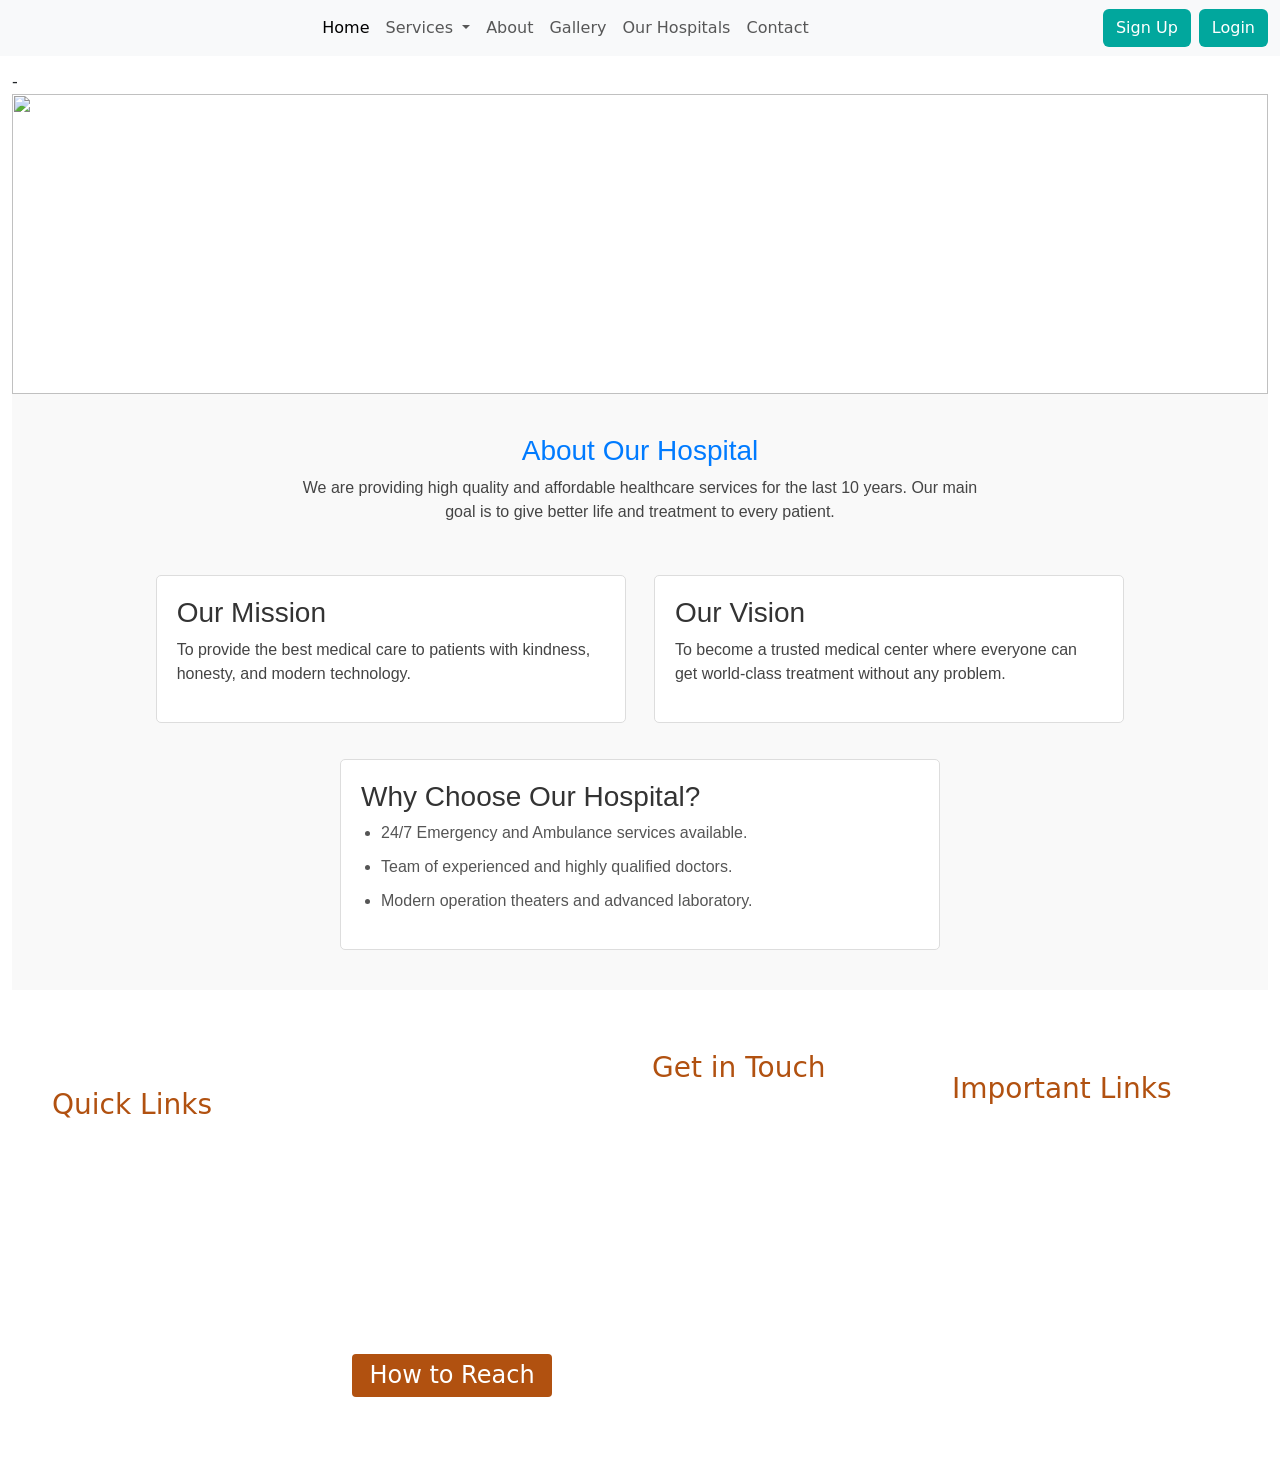
==== about.html @ 45f6a083 "Add files via upload" ====
<!DOCTYPE html>
<html lang="en">
<head>
    <meta charset="UTF-8">
    <meta name="viewport" content="width=device-width, initial-scale=1.0">
    <title>About Page</title>
    <link rel="stylesheet" href="style.css">
    <link rel="stylesheet" href="https://cdn.jsdelivr.net/npm/bootstrap@5.3.8/dist/css/bootstrap.min.css">

<style>
 
#about-section {
    padding: 40px;
    background-color: #f9f9f9;
    font-family: Arial, sans-serif;
}

#about-section h2 {
    color: #007bff;
    font-size: 28px;
}

#about-section p {
    color: #444444;
    font-size: 16px;
    max-width: 700px;
}


.about-box-container {
    text-align: center;
}

.box {
    display: inline-block;
    width: 40%;
    margin: 1%;
    padding: 20px;
    background-color: #ffffff;
    border: 1px solid #dddddd;
    border-radius: 5px;
    vertical-align: top;
    text-align: left;
}

.box h3 {
    color: #333333;
    margin-top: 0;
}


.why-choose-us {
    background-color: #ffffff;
    padding: 20px;
    border: 1px solid #dddddd;
    border-radius: 5px;
    max-width: 600px;
    margin: 0 auto;
}


.why-choose-us h3 {
    color: #333333;
    margin-top: 0;
}

.why-choose-us ul {
    padding-left: 20px;
}

.why-choose-us li {
    margin-bottom: 10px;
    color: #555555;
}


.hero-section img{
    height: 300px !important;
    width: 100%;
    object-fit: cover;
    padding: o;
}
.btn-signup{
    border: 1px solid #01a79d;
    background-color: #01a79d;

}
.btn-login{
    color: white;
    background-color: #01a79d;

}
.btn-signup:hover{
    background-color: #01a79d;
    color: white;

}
.btn-login:hover{
    background-color:transparent;
    border: 1px solid #01a79d;
    color: #01a79d;
}



</style>



</head>
<body>

 <div class="container-fluid">

        <!--header start-->
        <div class="row header">
            <div class="col-sm-12">
                <nav class="navbar navbar-expand-lg bg-body-tertiary fixed-top">
  <div class="container-fluid">
    <a class="navbar-brand" href="#">
        <img src="images/logo8.jpg" alt="" class="logo">
        
        
    </a>
    <button class="navbar-toggler" type="button" data-bs-toggle="collapse" data-bs-target="#navbarSupportedContent" aria-controls="navbarSupportedContent" aria-expanded="false" aria-label="Toggle navigation">
      <span class="navbar-toggler-icon"></span>
    </button>
    <div class="collapse navbar-collapse" id="navbarSupportedContent">
      <ul class="navbar-nav m-auto mb-2 mb-lg-0">
        <li class="nav-item">
          <a class="nav-link active" aria-current="page" href="#">Home</a>
        </li>
        <li class="nav-item dropdown">
          <a class="nav-link dropdown-toggle" href="#" role="button" data-bs-toggle="dropdown" aria-expanded="false">
            Services
          </a>
          <ul class="dropdown-menu">
            <li><a class="dropdown-item" href="opd.html">OPD</a></li>
            <li><hr class="dropdown-divider"></li>
            <li><a class="dropdown-item" href="radiology.html">Radiology</a></li>
            <li><hr class="dropdown-divider"></li>
            <li><a class="dropdown-item" href="blood bank.html">Blood Bank</a></li>
            <li><hr class="dropdown-divider"></li>
            <li><a class="dropdown-item" href="pharmecy.html">Pharmecy</a></li>
          </ul>
        </li>
        <li class="nav-item">
          <a class="nav-link " href="about.html">About</a>
        </li>
        <li class="nav-item">
          <a class="nav-link " href="gallery.html">Gallery</a>
        </li>
        <li class="nav-item">
          <a class="nav-link " href="our hospital.html">Our Hospitals</a>
        </li>
         <li class="nav-item">
          <a class="nav-link " href="contact.html">Contact </a>
        </li>
      </ul>
      <form class="d-flex" role="search">
        <a href="signup.html" class="btn btn-login me-2">Sign Up</a>
        <a href="login.html" class="btn btn-login">Login</a> 
      </form>
    </div>
  </div>
</nav>
            </div>
        </div>-
        <!--header end-->

        <section>
            <div class="hero-section">
          <img src="images/107.jpg" alt="">
</div>
</section>

   
<section id="about-section">
    <center>
        <h2>About Our Hospital</h2>
        <p>We are providing high quality and affordable healthcare services for the last 10 years. Our main goal is to give better life and treatment to every patient.</p>
    </center>

    <br>

    
    <div class="about-box-container">
        <div class="box">
            <h3>Our Mission</h3>
            <p>To provide the best medical care to patients with kindness, honesty, and modern technology.</p>
        </div>
        
        <div class="box">
            <h3>Our Vision</h3>
            <p>To become a trusted medical center where everyone can get world-class treatment without any problem.</p>
        </div>
    </div>

    <br>

   
    <div class="why-choose-us">
        <h3>Why Choose Our Hospital?</h3>
        <ul>
            <li>24/7 Emergency and Ambulance services available.</li>
            <li>Team of experienced and highly qualified doctors.</li>
            <li>Modern operation theaters and advanced laboratory.</li>
        </ul>
    </div>
</section>



 <!----footer- start-->

      <div class="row footer">
        <div class="col-sm-3">
          <h3 class="footer-heading quick-links">Quick Links</h3>
          <ul class="quick-links">
          <li>HIS AIIMS Patna</li>
          <li>Lab. Reports</li>
          <li>Check COVID Patient Status</li>
          <li>SMS Portal</li>
          <li>Virtual  Classroom</li>
          <li>Emergency</li>
          <li>Central Library</li>
          <li>Grievance</li>
          </ul>
        </div>
        <div class="col-sm-3">
          <iframe src="https://www.google.com/maps/embed?pb=!1m12!1m8!1m3!1d230248.33775694412!2d84.
          94229209448244!3d25.617199139303032!3m2!1i1024!2i768!4f13.
          1!2m1!1sAIIMS%20Patna!5e0!3m2!1sen!2sus!4v1783047907874!5m2!1sen!2sus"
           width="220" height="250" style="border:0;" 
           allowfullscreen="" loading="lazy" 
           referrerpolicy="strict-origin-when-cross-origin"></iframe>

          <h3 class="footer-heading  how-to-reach">How to Reach</h3>
        </div>
        <div class="col-sm-3">
          <h3 class="footer-heading touch">Get in Touch</h3>
          <ul class="get-in-touch">
          <li>
            <i class="bi bi-telephone-inbound"></i>
            <span class="phone">Phone:</span><br>
            Hospitals +91-612-2451070
            <br>
            Administration +0612-2451070 
          </li>
          <li>
            <i class="bi bi-envelope-at"></i>
            <span class="email">Email:</span><br>
             admin[at]aiimspatna[dot]org
          </li>
          <li>
             <i class="bi bi-geo-alt"></i>
            <span class="address">Address:</span><br>
            Phulwarisharif, Patna, Bihar-801507, India
          </li>

          <li>
             <i class="bi bi-geo-alt"></i>
            <span class="total-visitor">Total Visitor:</span><br>
               8 8 1 9 9 5 7
          </li>
          </ul>
        </div>
        <div class="col-sm-3">
          <h3 class="footer-heading important-links">Important Links</h3>
          <ul class="important-links">
          <li>Other AIIMS</li>
          <li>Online Registration</li>
          <li>Blood Bank</li>
          <li>PMSSY</li>
          <li>PMSSY DASHBOARD</li>
          <li>MoHFW</li>
          <li>EPROC</li>
          <li>EOFFICE AIIMS PATNA</li>
          <li>india.gov.in</li>
          </ul>
        </div>
      </div>



    <!---footer -end-->













   
   <script src=" https://cdn.jsdelivr.net/npm/bootstrap@5.3.8/dist/js/bootstrap.bundle.min.js"></script>


    </div>
</body>
</html>
---- style.css ----
.navbar{
    background-color: lightblue;
}


.header{
    height: 70px;
}
.logo{
    height: 50px;
}
.btn-signup{
    border: 1px solid #01a79d;
    background-color: #01a79d;

}
.btn-login{
    color: white;
    background-color: #01a79d;

}
.btn-signup:hover{
    background-color: #01a79d;
    color: white;

}
.btn-login:hover{
    background-color:transparent;
    border: 1px solid #01a79d;
    color: #01a79d;
}
/* hero section */
.slide-image{
    height: 400px;
}
.carousel-caption>h5 ,p{
    color: black;
}


/* services */
.service-head{
    height: 90px;
    display: flex;
    align-items: center;
    justify-content: center;
    flex-direction: column;

}
.service-head h4{
    text-align: center;
}
.service-head hr{
    width: 50%;
    border: 3px solid #01a79d;
    border-radius: 10px;
}
.services .card{
    height: 200px;
    display: flex;
    align-items: center;
    justify-content: center;
    box-shadow: 0 10px 10px rgba(214,223,223,.3);
    cursor: pointer;
    margin-top: 10px;

}
.services .card img{
    height: 140px;
    margin-bottom: 10px;
}
.services h5{
    text-align: center;
}

.about{
    /* height: 400px; */
    background-color: #cbeee8;
}
.about-col{
    display: flex;
    align-items: center;
    justify-content: center;

}
dir-image-outer, 
.director-image{
    height: 350px;
    width: 350px;
    border-radius:50%;
}
.about-col-2{
    display: flex;
    flex-direction: column;
    justify-content: center;
}
.dir-name{
    color: #01a79d;
}

/* counter */
.counter{
    background-image: url("images/counter-bg.jpg");
    background-position: center;
    background-size: cover;
    background-repeat: no-repeat;
}
.counter-count{
    height: 100px;
    border-radius: 20px;
    background-color: white;
    font-size: 30px;
    font-weight: bolder;
    display: flex;
    align-items: center;
    justify-content: center;
    margin-top: 10px;
}

/* gallery */


.gallery-title{
    background-color: #01a79d;
    padding: 10px;
    cursor: pointer;
    color: white;
    border-radius:  5px;
    position: relative;
    overflow: hidden;
    z-index: 1;
}
.gallery-title::after{
    content: " ";
    position: absolute;
    top: 0;
    left: 10px;
    height: 100%;
    width: 100%;
    background-color: rgb(50, 96, 128);
    transform: scaleX(0);
    transform-origin: left;
    transition:  0.4s ease;
    z-index: 21;

}
.gallery-title:hover::after{
    transform: scaleX(1);
}

.registered{
   background-color:#d6e5f4;
   padding: 20px 60px;
}
.registered>div{
    display: flex;
    align-items: center;
    justify-content: space-around;
}
.registered-card{
  height: 100px;
  width: 200px;
  border: 2px solid white;
  transition: .3s ease-in-out;
  cursor: pointer;
  display: flex;
  align-items: center;
  justify-content: center;
}

.registered-card>img{
    width: 80%;
    height: auto;
    display: block;
    border-radius:5px ;
}

.registered-card:hover{
    transform:translateY(-10px) ;
    box-shadow: 0 10px 10px rgba(0,0,0,.2);
}
 @media (max-width:768px){
    .registered>div{
        flex-direction:column ;
        gap:10px;
    }
 }

/*Modal */

.enquiry-btn{
  position:fixed;
  top:60%;
  right: -20px;;
  transform:rotate(-90deg);
  z-index:999;
}

.enquiry-form{
    display: flex;
    flex-direction: column;
    gap: 10px;
}

.enquiry-form input,select,textarea{
    width: 100%;
    padding: 7px 20px;
    border: 1px solid #ccc;
    border-radius: 5px;
    outline: none;
}

.enquiry-form input:focus,select:focus,textarea:focus{
    border-color: #01A79D;
}

.enquiry-form textarea{
    width: 100%;
    height: 120px;
    resize: none;
}

.enquiry-form button{
    width: 100%;
    border-radius:5px;
    border: none;
    padding: 15px;
    font-size: 20px;
    color:white;
    background-color:#01A79D;
}

/*---signUp----*/

body{
    margin: 0;
    padding: 0;
    background: #eaf7f6;
}
.main-box{
    width: 100vh;
    display: flex;
    justify-content: center;
    align-items: center;
}

.form-box{
    width: 400px;
    background: white;
    padding: 30px;
    border-radius: 10px;
    box-shadow: 0 0 15px rgba(0,0,0,.2);
}

.form-box h2{
    text-align: center;
    color: #01A79D;
    margin-bottom: 20px;
}

.form-box button{
    background: #01A79D;
    border: none;
}

.form-box button:hover{
    background:#01867e ;
}


/*footer*/

.footer{
   
    background-image:url(images/footer-bg.jpg);
    background-size:100% 100%;
    background-repeat: no-repeat;
    background-position:center;
    display: flex;
    align-items: center;
    justify-content: center;
    padding:20px 40px ;
}

.footer>div{
    margin-top: 10px;
}

.footer-haeding{
    color:#b15110;
}

.quick-links{
    list-style:none;
    color: #b15110;
    margin-top:20px;
    line-height: 2;
}

.quick-links>li{
    cursor: pointer;
    transition:.3s ease-in-out;
    color: white;
}

.quick-links>li:hover{
    color: #01A79D;
    transform:translateX(6px);
}

.how-to-reach{
    padding: 7px 10px;
    border:none;
    font-size: 24px;
    background-color: #b15110;
    box-sizing: border-box;
    width: 200px;
    color: white;
    margin-top: 20px;
    border-radius: 4px;
  text-align: center;
    
}

.how-to-reach:hover{
    background-color: #01A79D;
    color: white;
}

.touch{
    list-style:none;
    color: #b15110;
    margin-top:20px;
    line-height: 2;
}

.phone{
    color: white;
    font-weight: bold;
    font-size: 18px;
}
.get-in-touch li{
    list-style: none;
    margin-bottom: 10px;
    color: white;
}
.get-in-touch i{
    color: #b15110;
    font-size: 24px;
    margin-right: 5px;
}

.email{
    color: white;
    font-weight: bold;
    font-size: 18px;
}

.address{
    color: white;
    font-weight: bold;
    font-size: 18px;
}

.total-visitor{
    color: white;
    font-weight: bold;
    font-size: 18px;
}

.important-links{
    list-style:none;
    color: #b15110;
    margin-top:20px;
    line-height: 2;
}

.important-links>li{
    cursor: pointer;
    transition:.3s ease-in-out;
    color: white;
}

.important-links>li:hover{
    color: #01A79D;
    transform:translateX(6px);
}
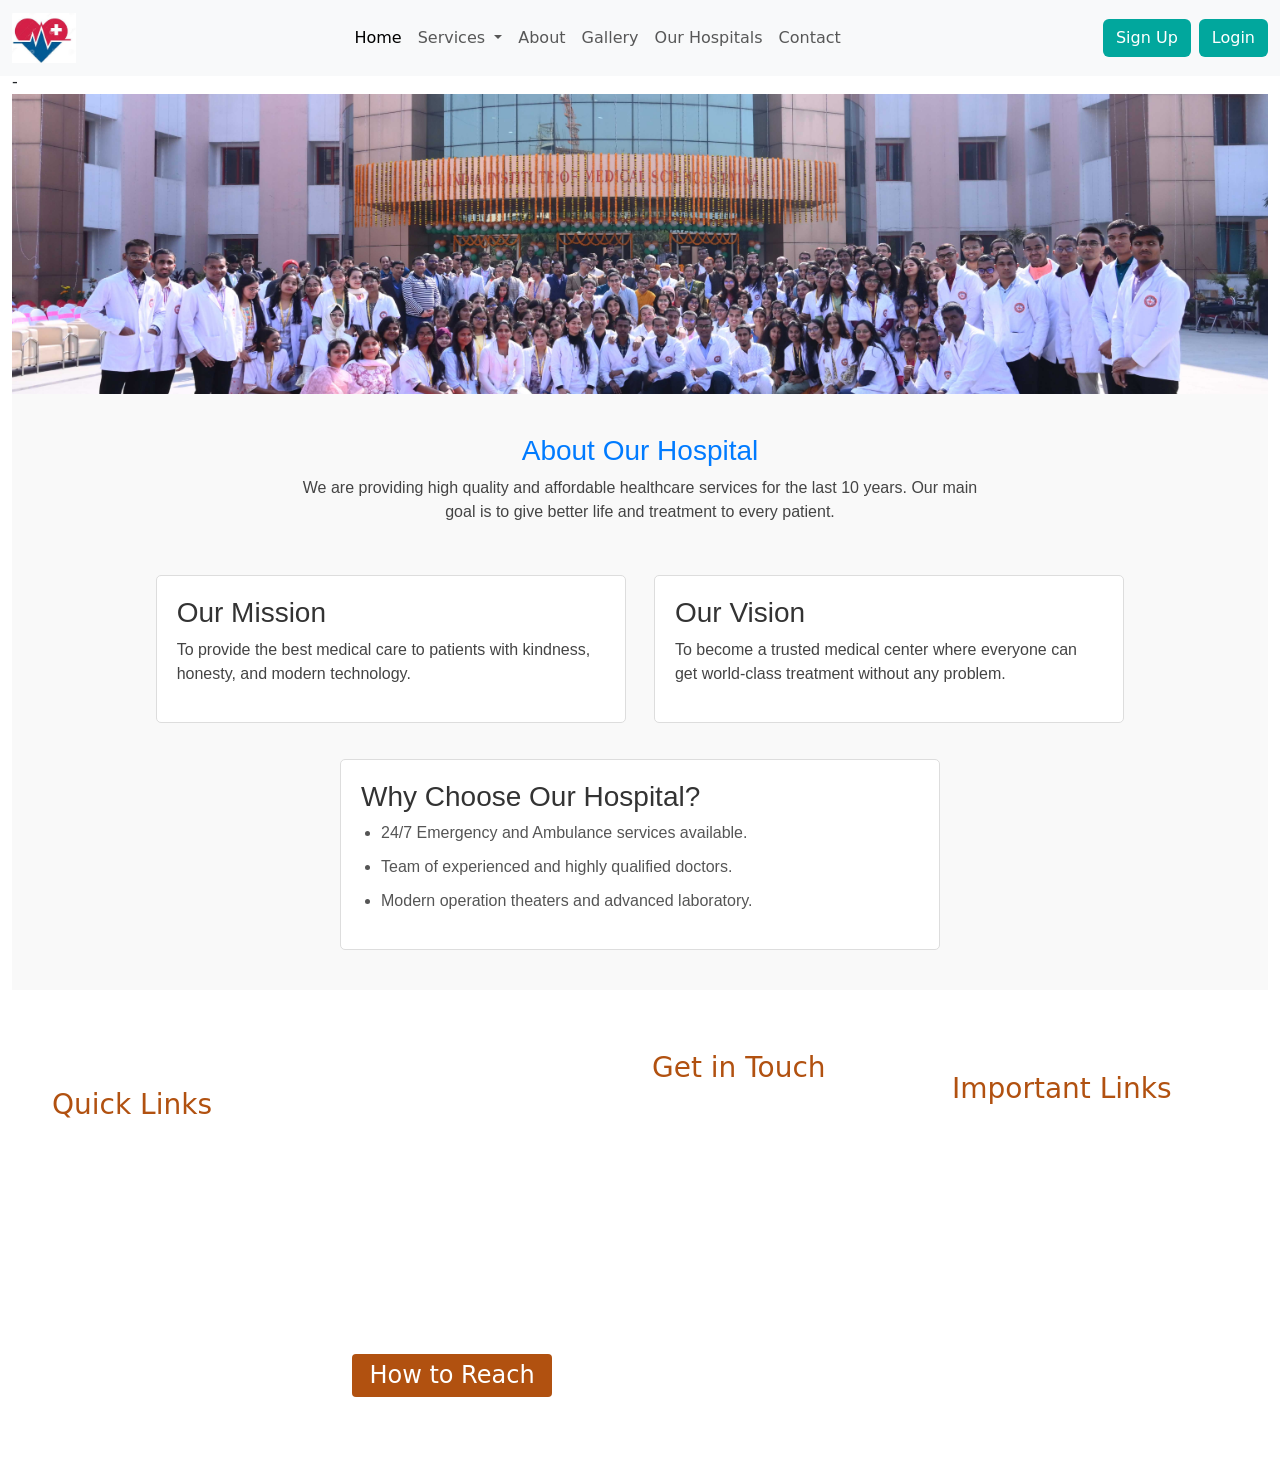
==== commit 1b4fbf2c: "Fix HTML encoding issues in about.html" ====
--- a/about.html
+++ b/about.html
@@ -118,7 +118,7 @@
                 <nav class="navbar navbar-expand-lg bg-body-tertiary fixed-top">
   <div class="container-fluid">
     <a class="navbar-brand" href="#">
-        <img src="images/logo8.jpg" alt="" class="logo">
+        <img src="logo8.jpg" alt="" class="logo">
         
         
     </a>
@@ -170,7 +170,7 @@
 
         <section>
             <div class="hero-section">
-          <img src="images/107.jpg" alt="">
+          <img src="107.jpg" alt="">
 </div>
 </section>
 
@@ -303,4 +303,4 @@
 
     </div>
 </body>
-</html>+</html>
